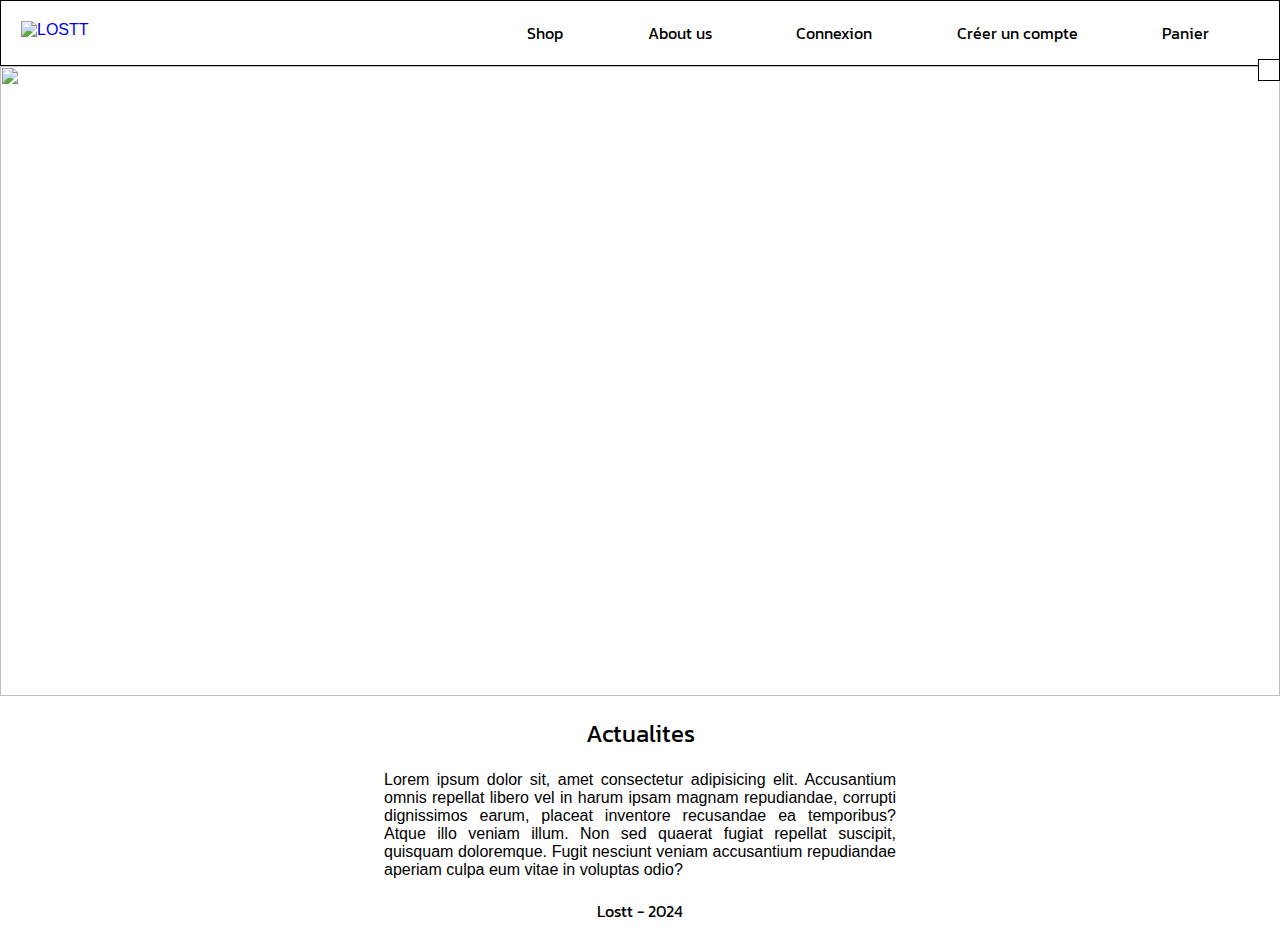
==== index.html @ d1402565 "first commit" ====
<!DOCTYPE html>
<html lang="fr">

<head>
    <meta charset="UTF-8">
    <meta name="viewport" content="width=device-width, initial-scale=1.0">
    <meta name="description" content="Ce site est dedie a la vente de vetements">
    <title>Lostt</title>
    <link rel="apple-touch-icon" sizes="180x180" href="./favicon/apple-touch-icon.png">
    <link rel="icon" type="image/png" sizes="32x32" href="./favicon/favicon-32x32.png">
    <link rel="icon" type="image/png" sizes="16x16" href="./favicon/favicon-16x16.png">
    <link rel="manifest" href="./favicon/site.webmanifest">
    <link rel="stylesheet" href="./css/reset.css">
    <link rel="stylesheet" href="./css/nav.css">
    <link rel="stylesheet" href="./css/index.css">

</head>

<body>


    <header>
        <a href="."><img class="logo" src="./asset/lostt.png" alt="LOSTT"></a>
        <nav>
            <ul class="navigation">
                <li>
                    <a id="shop-link" href="shop.html">Shop</a>
                    <ul class="sous-navigation">
                        <li><a href="categorie.php?id=1">Hoodies & Zip-up</a></li>
                        <li><a href="categorie.php?id=2">Jackets</a></li>
                        <li><a href="categorie.php?id=3">Pants</a></li>
                        <li><a href="categorie.php?id=4">Knits</a></li>
                        <li><a href="categorie.php?id=5">Accessories</a></li>
                        <li><a href="categorie.php?id=6">Shirt</a></li>
                    </ul>
                </li>
                <li><a href="">About us</a></li>
                <li><a href="connexion.php">Connexion</a></li>
                <li><a href="register.php">Créer un compte</a></li>
                <li>
                    <a id="panier-link" href="panier.php" class="active">Panier</a>
                    <div id="panier-content" class="panier-content"></div>
                </li>
            </ul>
        </nav>
    </header>
    <main>
        <img src="./asset/clothes.JPG" alt="">

        <h2>Actualites</h2>
        <p>Lorem ipsum dolor sit, amet consectetur adipisicing elit. Accusantium omnis repellat libero vel in harum
            ipsam magnam repudiandae, corrupti dignissimos earum, placeat inventore recusandae ea temporibus? Atque illo
            veniam illum. Non sed quaerat fugiat repellat suscipit, quisquam doloremque. Fugit nesciunt veniam
            accusantium repudiandae aperiam culpa eum vitae in voluptas odio?</p>
    </main>

    <footer>
        <p>
            Lostt - 2024
        </p>
    </footer>
    <script src="./js/app.js"></script>
    <script src="./js/op_panier.js"></script>
</body>

</html>
---- css/nav.css ----
@import url('https://fonts.googleapis.com/css2?family=Kanit:wght@100;400&display=swap');

header {
  background-color: #ffffff;
  border: solid 1px black;
  padding: 2rem;
  display: flex;
  justify-content: space-between;
}

header h1{
  font-size: 2rem;
  font-weight: bold;
}
.logo {
  width: 70px;
  height: auto;
  display: inline-block;
}

nav {
  display: inline-block;
}

.navigation {
  list-style-type: none;
}

.navigation li {
  display: inline-block;
  margin-right: 20px;
}

.navigation li a {
  color: #000000;
  text-decoration: none;
  padding: 30px;
  transition: color 0.3s;
  font-family: 'Kanit';
}

.navigation li a:hover {
  color: #000000;
}

.sous-navigation {
  display: none;
  position: absolute;
  background-color: #ffffff;
  padding: 10px;
}

.navigation li:hover .sous-navigation {
  display: block;
}

.sous-navigation li {
  display: block;
}

.sous-navigation li a {
  color: #000000;
  text-decoration: none;
  padding: 5px 0;
}

#panier-content {
  position: absolute;
  top: 59px;
  right: 0px;
  background-color: #fff;
  border: 1px solid black;
  padding: 10px;
  font-family: 'Kanit';
  max-width: 30%;
  display: flex;
  z-index: 999;
  flex-direction: column;
}

#panier-content input{
  max-width: 7%;
  font-family: 'Kanit';
}

.deleteButton {
  margin: auto auto auto 4rem;
  display: inline-block;
  padding: 8px 16px;
  font-size: 14px;
  font-weight: bold;
  text-decoration: none;
  cursor: pointer;
  font-family: 'Kanit';
  transition: 550ms;
  background-color: #ffffff;
  border: 1px solid #000000;
  color: #000000;
}

.valideButton{
  display: inline-block;
  padding: 8px 16px;
  font-size: 14px;
  font-weight: bold;
  text-decoration: none;
  font-family: 'Kanit';
  cursor: pointer;
  transition: 550ms;
  background-color: #ffffff;
  border: 1px solid #000000;
  color: #000000;}

  .valideButton:hover{
    background-color: #000000;
    color: #ffffff;
    transition: 550ms;
}

.deleteButton:hover{
  background-color: #000000;
  color: #ffffff;
  transition: 550ms;
}

@media screen and (max-width: 768px) {
  .navigation {
    flex-direction: column; 
  }

  .navigation li {
    display: block;
    margin-bottom: 10px; 
  }

  .sous-navigation {
    position: static;
    display: none; 
  }

  .navigation li:hover .sous-navigation {
    display: block; 
  }
}
---- css/index.css ----
main{
    text-align: center;
}
main img{
    display: block;
        width: 100%;
        height: 70svh;
        margin: 0 auto;
    }
main h2{
    padding: 2rem;
    font-family: 'Kanit';
}

main p{
    width: 40%;
    margin: 0 auto;
    text-align: justify;
}
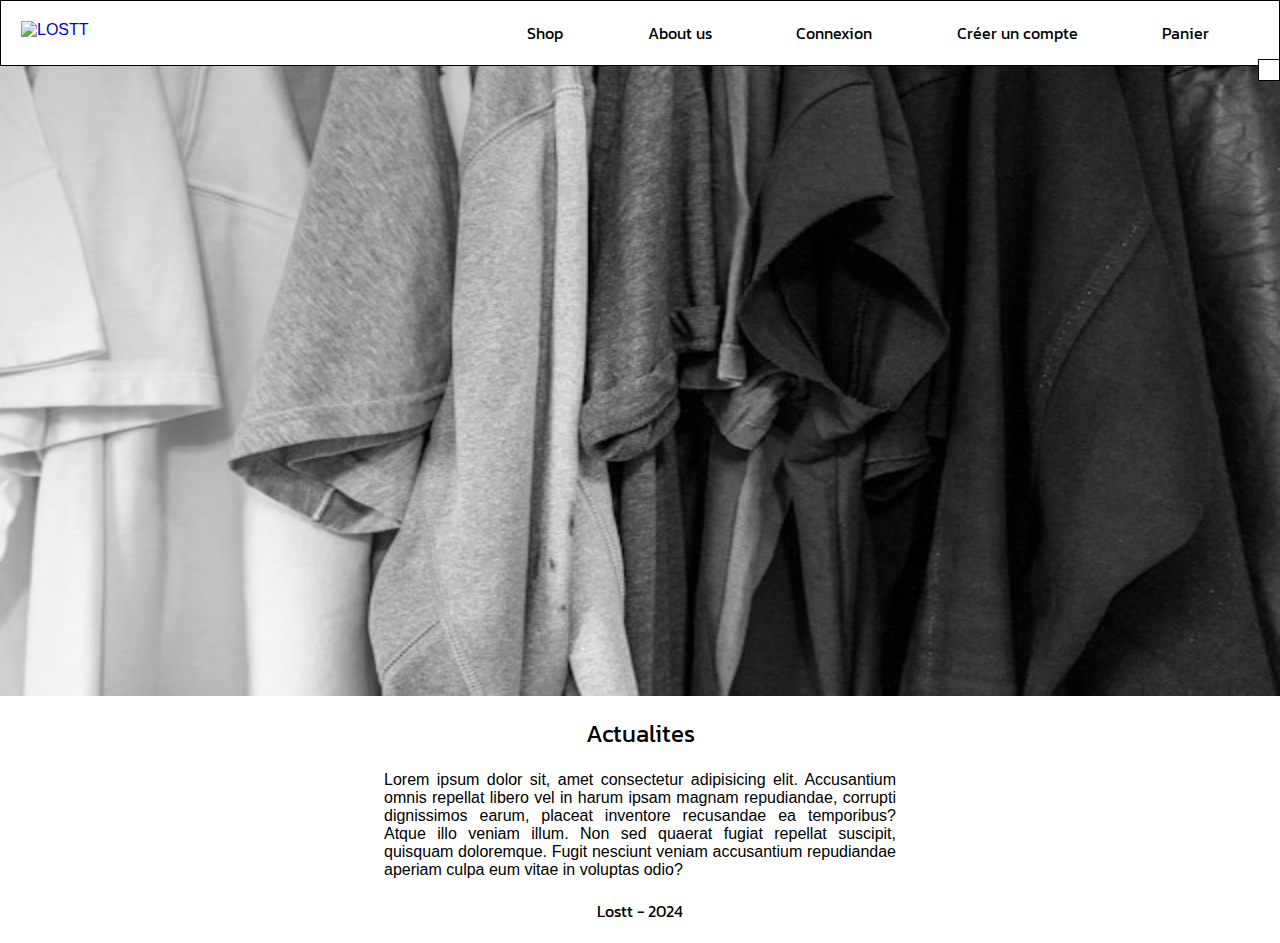
==== commit c42eba84: "readme" ====
--- a/index.html
+++ b/index.html
@@ -20,7 +20,7 @@
 
 
     <header>
-        <a href="."><img class="logo" src="./asset/lostt.png" alt="LOSTT"></a>
+        <a href="."><img class="logo" src="./asset/LOSTT.png" alt="LOSTT"></a>
         <nav>
             <ul class="navigation">
                 <li>
@@ -45,7 +45,7 @@
         </nav>
     </header>
     <main>
-        <img src="./asset/clothes.JPG" alt="">
+        <img src="./asset/clothes.jpg" alt="">
 
         <h2>Actualites</h2>
         <p>Lorem ipsum dolor sit, amet consectetur adipisicing elit. Accusantium omnis repellat libero vel in harum
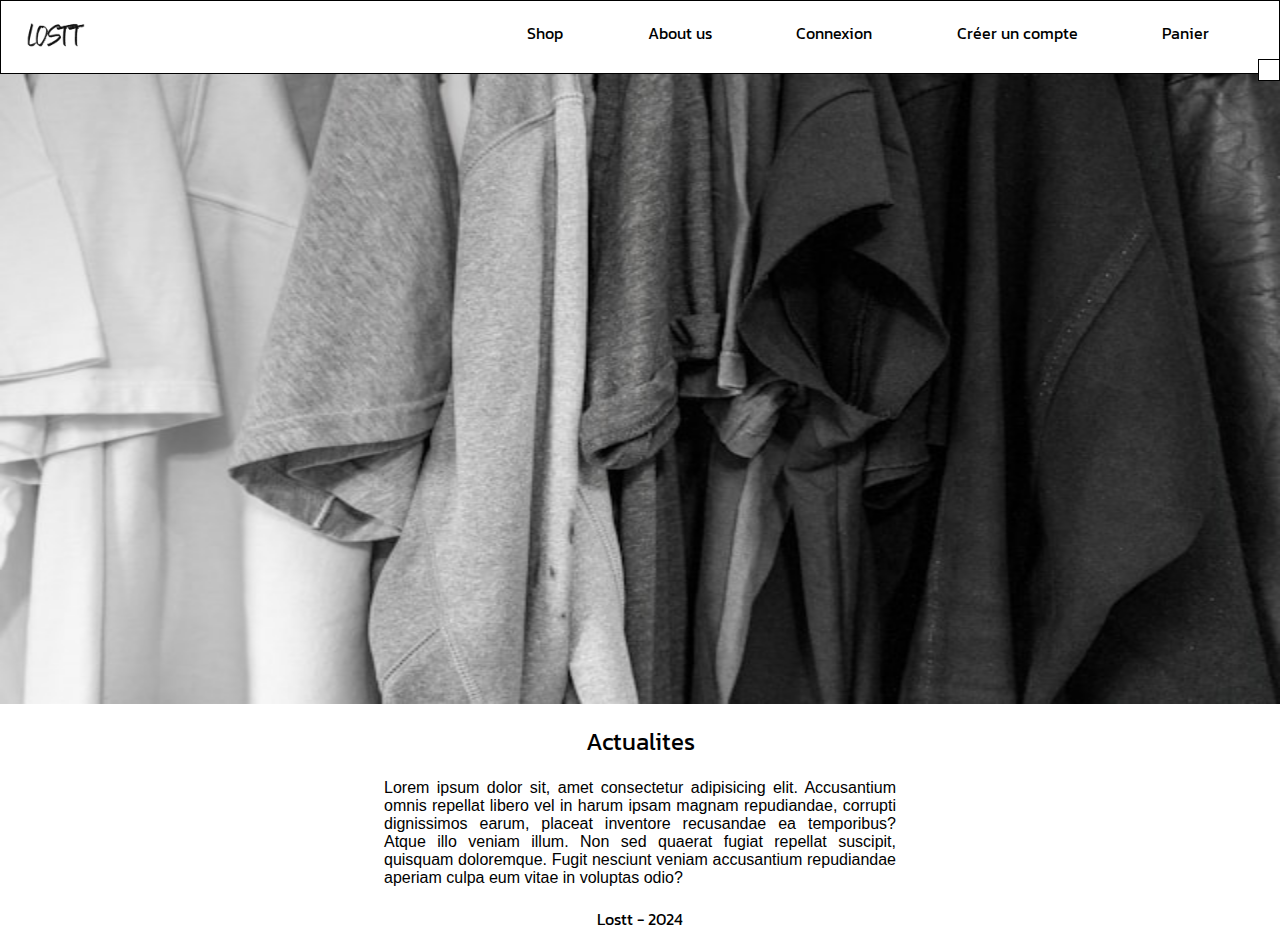
==== commit 8c0b9923: "readme" ====
--- a/index.html
+++ b/index.html
@@ -20,7 +20,7 @@
 
 
     <header>
-        <a href="."><img class="logo" src="./asset/LOSTT.png" alt="LOSTT"></a>
+        <a href="."><img class="logo" src="./asset/LOSTT.PNG" alt="LOSTT"></a>
         <nav>
             <ul class="navigation">
                 <li>
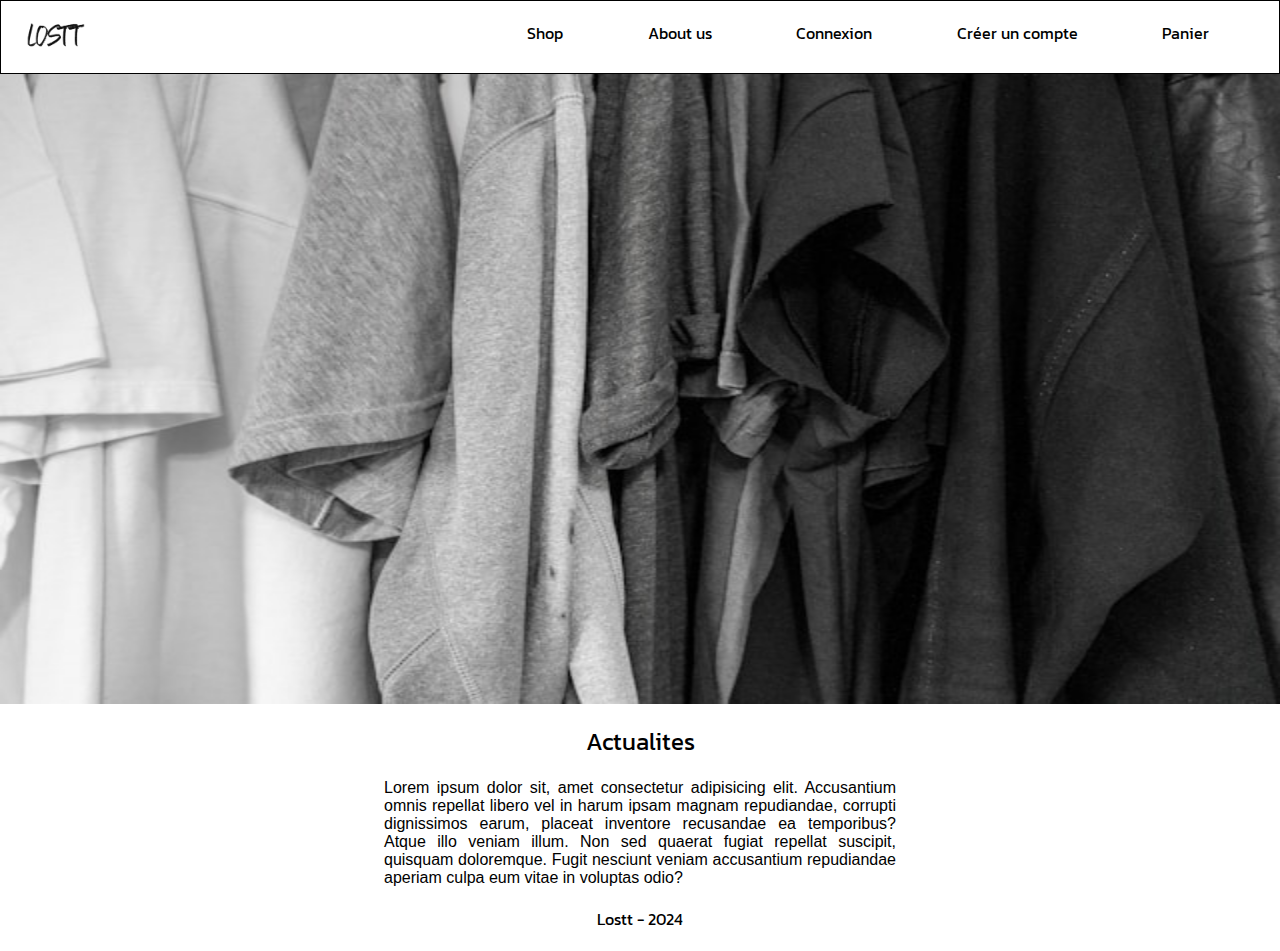
==== commit 1be6143f: "div panier" ====
--- a/index.html
+++ b/index.html
@@ -39,7 +39,6 @@
                 <li><a href="register.php">Créer un compte</a></li>
                 <li>
                     <a id="panier-link" href="panier.php" class="active">Panier</a>
-                    <div id="panier-content" class="panier-content"></div>
                 </li>
             </ul>
         </nav>
